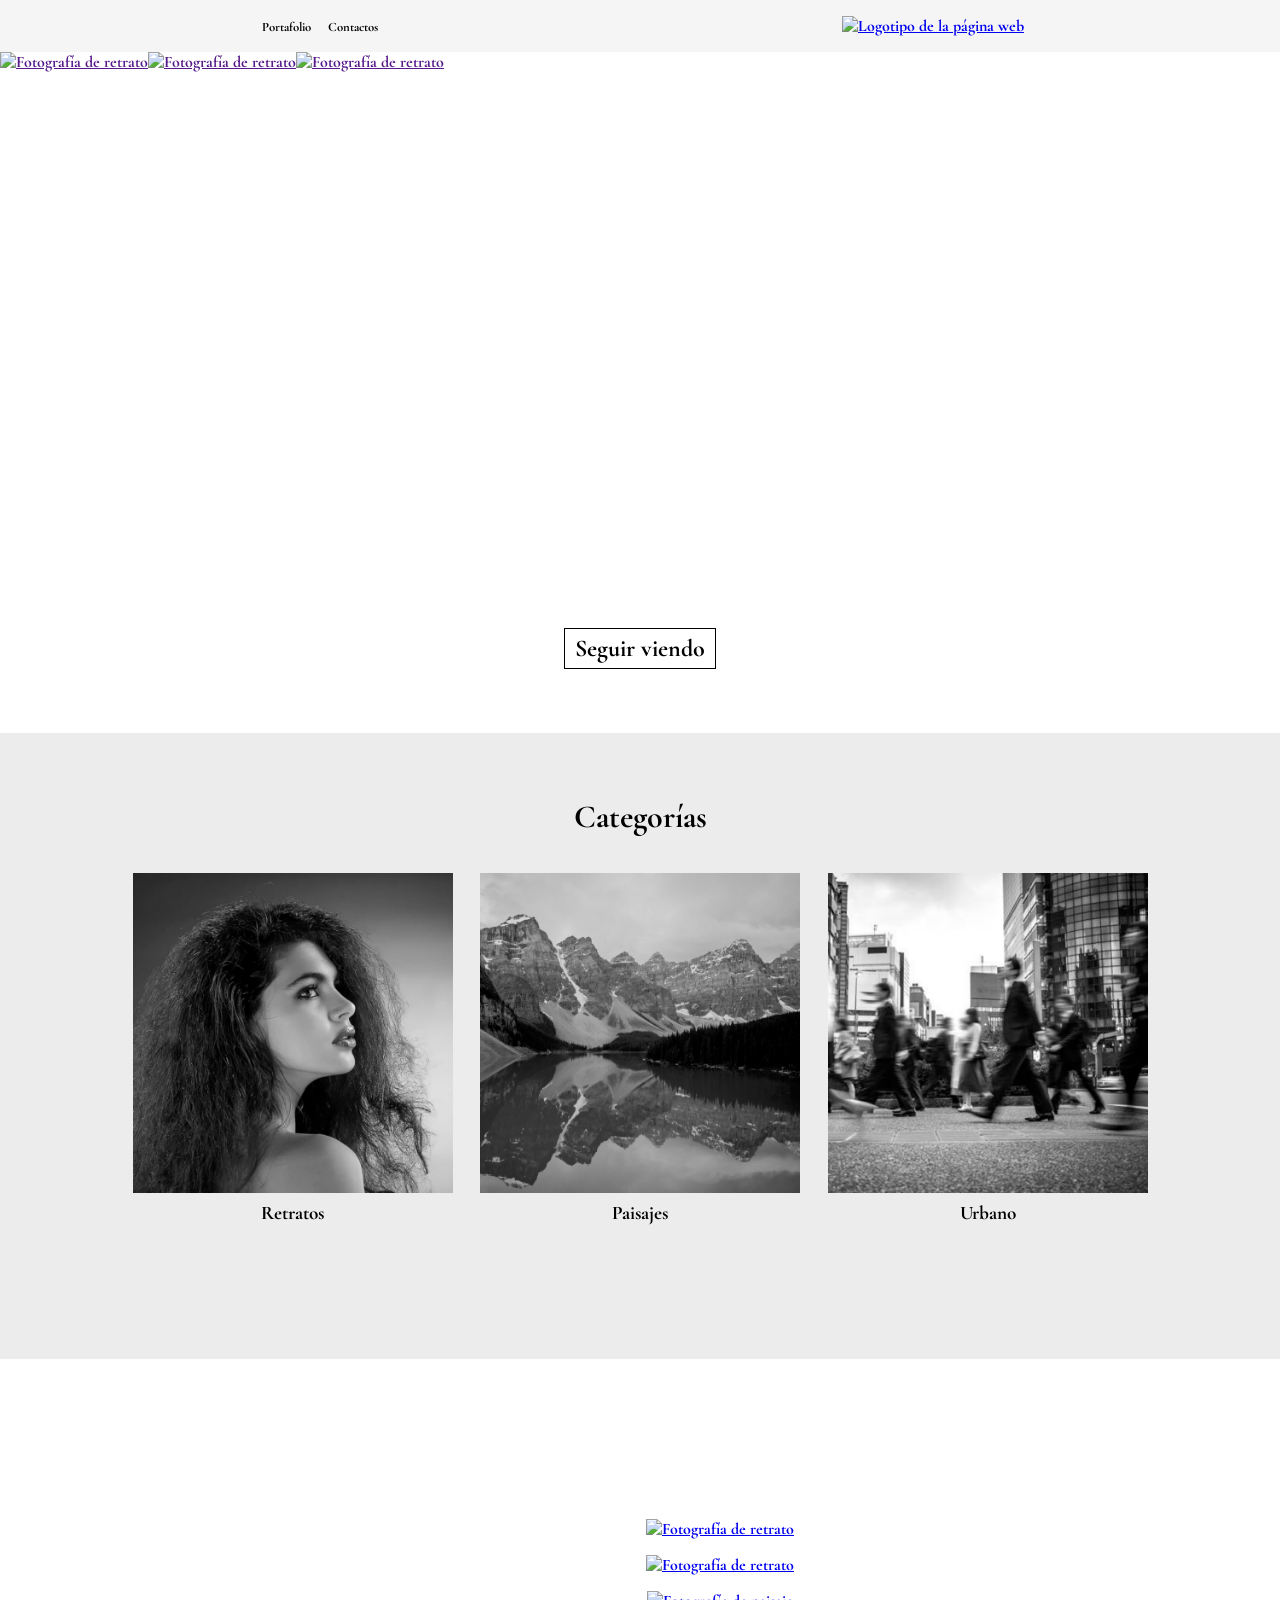
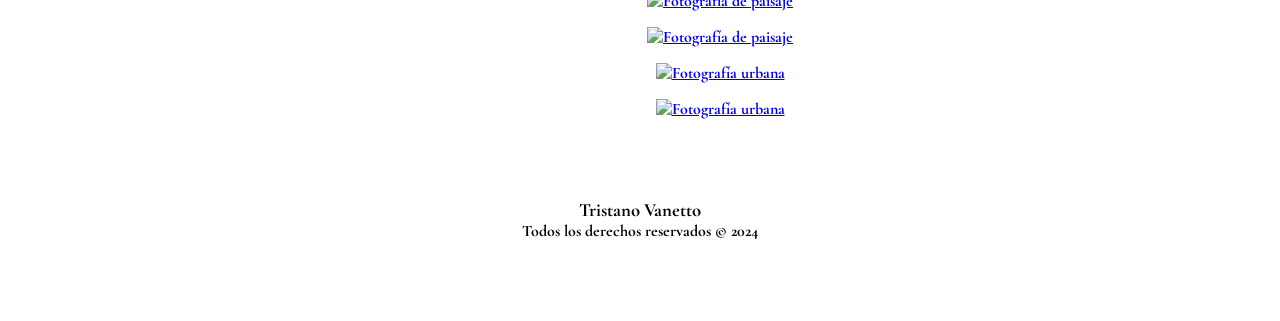
==== index.html @ 68a66fcd "first commit" ====
<!DOCTYPE html>
<html lang="en">
<head>
    <meta charset="UTF-8">
    <meta name="viewport" content="width=device-width, initial-scale=1.0">
    <title>Tristano Venutti</title>
    <link rel="preconnect" href="https://fonts.googleapis.com">
<link rel="preconnect" href="https://fonts.gstatic.com" crossorigin>
<link href="https://fonts.googleapis.com/css2?family=Cormorant+Garamond:ital,wght@0,300;0,400;0,500;0,600;0,700;1,300;1,400;1,500;1,600;1,700&display=swap" rel="stylesheet">
    <link rel="stylesheet" href="css/styles.css">
</head>
<body>

    <header>
        <nav class="headernav">
            <a class="aheader" href="index.html">Portafolio</a>
            <a class="aheader"  href="./pages/contactos.html">Contactos</a>
        </nav>

        <a href="index.html"><img class="logo" src="./img/logo.png" alt="Logotipo de la página web"></a>


    </header>

    <main>
        <div class="ppcontainer">
        <section class="primeraparte">
            <nav class="first_img">
                <a href="">
                    <img class="s1img" src="img/homepage/img1.png" alt="Fotografía de retrato"></a>
                    
                <a href="">
                    <img class="s1img" src="img/homepage/img2.png" alt="Fotografía de retrato"></a>

                <a href="" >
                    <img class="s1img2" src="img/homepage/img3.png" alt="Fotografía de retrato"></a>
            </nav>
        </section>
        <div class="boton">
            <a href="#portfolio">
             <button class="btn">Seguir viendo</button>
            </a>
         </div>
        </div>

         <section class="segundaparte">
            <h1>Categorías</h1>

            <div class="links">
                <nav>
                    <a href="./pages/retratos.html" target="_blank">
                        <img class="imglinks" src="./img/homepage/link1.png" alt="Portafolio fotografía de retratos">
                        <h2>Retratos</h2>
                    </a>

                    <a href="./pages/paisajes.html" target="_blank">
                        <img class="imglinks" src="./img/homepage/link2.png" alt="Portafolio de fotografía de paisaje">
                        <h2>Paisajes</h2>
                    </a>

                    <a href="./pages/urbano.html" target="_blank">
                        <img class="imglinks" src="./img/homepage/link3.png" alt="Portafolio de fotografía urbana">
                        <h2>Urbano</h2>
                    </a>
                </nav>
            </div>
         </section>

         <section class="terceraparte">
            <nav class="second_img">
              <a href="./pages/retratos.html">
                <img id="portfolio" class="s3img" src="img/retratos/img1.png" alt="Fotografía de retrato">
              </a>
              <a href="./pages/retratos.html">
                <img class="s3img" src="img/retratos/img2.png" alt="Fotografía de retrato">
              </a>
              <a href="./pages/paisajes.html">
                <img class="s3img" src="img/paisaje/img1.png" alt="Fotografía de paisaje">
              </a>
              <a href="./pages/paisajes.html">
                <img class="s3img" src="img/paisaje/img2.png" alt="Fotografía de paisaje">
              </a>
              <a href="./pages/urbano..html">
                <img class="s3img" src="img/urbano/img1.png" alt="Fotografía urbana">
              </a>
              <a href="./pages/urbano..html">
                <img class="s3img" src="img/urbano/img2.png" alt="Fotografía urbana">
              </a>
            </nav>
          </section>
          


        
    </main>

    <footer>
        <h3>Tristano Vanetto</h3>
        <p>Todos los derechos reservados © 2024</p>
    </footer>
    
</body>
</html>
---- css/styles.css ----
* {
  margin: 0;
  padding: 0;
  width: auto;
  height: 100;
  font-family: "Cormorant Garamond", serif;
  font-weight: 700;
  font-style: normal;
}

.contactos {
  padding-top: 10rem;
  padding-bottom: 3rem;
}
.contactos h1 {
  text-align: center;
  font-size: 2.5rem;
}
.contactos h2 {
  text-align: center;
  font-size: 1rem;
}

.redes {
  padding-bottom: 12rem;
  display: flex;
  justify-content: center;
  align-items: center;
}
.redes .social {
  display: flex;
  flex-direction: column;
}
.redes .social a {
  padding: 0.7rem;
  display: flex;
  align-items: center;
  text-decoration: none;
  color: inherit;
  transition: transform 0.3s ease;
}
.redes .social a:hover {
  transform: scale(1.1);
}
.redes .social a .socialsimg {
  width: 2rem;
  height: auto;
  margin-right: 0.5rem;
}
.redes .social a h3 {
  font-size: 1rem;
}

header {
  padding: 0.6rem 1rem;
  display: flex;
  align-items: center;
  justify-content: space-between;
  background-color: rgb(245, 245, 245);
}
header .aheader {
  text-decoration: none;
  padding: 0.4rem;
  color: #000000;
  font-size: 0.7rem;
  transition: transform 0.3s ease;
}
header .aheader:hover {
  transform: scale(1.1);
}
header .logo {
  width: 3.7rem;
}

.ppcontainer {
  padding-bottom: 2rem;
}
.ppcontainer .primeraparte {
  display: flex;
  gap: 0;
  align-items: center;
  width: 100%;
  height: 100%;
}
.ppcontainer .primeraparte .first_img, .ppcontainer .primeraparte .terceraparte .second_img, .terceraparte .ppcontainer .primeraparte .second_img {
  display: flex;
  width: 100%;
  height: auto;
  gap: 0;
  overflow: hidden;
}
.ppcontainer .primeraparte .first_img .s1img, .ppcontainer .primeraparte .terceraparte .second_img .s1img, .terceraparte .ppcontainer .primeraparte .second_img .s1img {
  flex: 1;
  height: auto;
  width: 100%;
  object-fit: cover;
}
.ppcontainer .primeraparte .first_img .s1img2, .ppcontainer .primeraparte .terceraparte .second_img .s1img2, .terceraparte .ppcontainer .primeraparte .second_img .s1img2 {
  flex: 1;
  height: auto;
  width: 100%;
  object-fit: cover;
  display: none;
}
.ppcontainer .boton {
  display: flex;
  justify-content: center;
  padding-top: 2rem;
}
.ppcontainer .boton .btn {
  background-color: #ffffff;
  color: #000000;
  border: 1px solid #000000;
  border-radius: 0;
  padding: 0.3rem 0.6rem;
  font-size: 1rem;
  cursor: pointer;
  transition: background-color 0.3s ease, color 0.3s ease;
}
.ppcontainer .boton .btn:hover {
  background-color: #f2f2f2;
  color: black;
}
.ppcontainer .boton .btn:focus {
  outline: none;
}
.ppcontainer .boton .btn:active {
  background-color: #f2f2f2;
}

.segundaparte {
  background-color: rgb(236, 236, 236);
  padding-bottom: 8rem;
  padding-top: 4rem;
}
.segundaparte h1 {
  text-align: center;
}
.segundaparte h2 {
  font-size: 1.2rem;
}
.segundaparte nav {
  padding-top: 2rem;
  display: flex;
  flex-wrap: wrap;
  justify-content: center;
}
.segundaparte a {
  text-decoration: none;
  color: #000000;
  display: flex;
  flex-direction: column;
  align-items: center;
  margin: 0.36rem;
}
.segundaparte .imglinks {
  height: 7rem;
  width: auto;
}

.terceraparte {
  display: flex;
  justify-content: center;
  width: 100%;
  height: 100%;
}
.terceraparte .second_img {
  flex-direction: column;
  align-items: center;
}
.terceraparte .s3img {
  height: auto;
  width: 100%;
  object-fit: cover;
}

footer {
  padding: 5rem 1rem;
}
footer h3 {
  display: flex;
  justify-content: center;
  align-items: center;
}
footer p {
  display: flex;
  justify-content: center;
  align-items: center;
}

@media (min-width: 720px) {
  .primeraparte .first_img .s1img2, .primeraparte .terceraparte .second_img .s1img2, .terceraparte .primeraparte .second_img .s1img2 {
    display: block;
  }
  .segundaparte .imglinks {
    height: 14rem;
  }
}
@media (min-width: 1025px) {
  header {
    padding: 1rem 16rem;
  }
  header .headernav .aheader {
    font-size: 0.8rem;
  }
  .logo {
    width: 4.5rem;
  }
  .ppcontainer {
    padding: 0 0 4rem 0;
    width: 100%;
    height: auto;
  }
  .ppcontainer .primeraparte {
    display: flex;
    gap: 0;
    align-items: center;
  }
  .ppcontainer .primeraparte .first_img, .ppcontainer .primeraparte .terceraparte .second_img, .terceraparte .ppcontainer .primeraparte .second_img {
    height: 34rem;
  }
  .ppcontainer .primeraparte .first_img .s1img2, .ppcontainer .primeraparte .terceraparte .second_img .s1img2, .terceraparte .ppcontainer .primeraparte .second_img .s1img2 {
    display: block;
  }
  .ppcontainer .boton .btn {
    font-size: 1.5rem;
  }
  .segundaparte h1 {
    text-align: center;
    font-size: 2rem;
  }
  .segundaparte .links nav {
    display: flex;
    justify-content: center;
    gap: 1rem;
  }
  .segundaparte .links nav a {
    display: flex;
    flex-direction: column;
    align-items: center;
    transition: transform 0.3s ease;
  }
  .segundaparte .links nav a:hover {
    transform: scale(1.1);
  }
  .segundaparte .links nav a .imglinks {
    height: 20rem;
    width: auto;
    transition: transform 0.3s ease;
  }
  .segundaparte .links nav a .imglinks:hover {
    transform: scale(0.9);
  }
  .segundaparte .links nav a h2 {
    font-size: 1.2rem;
    margin-top: 0.5rem;
  }
  .terceraparte {
    padding-top: 10rem;
    padding-left: 25rem;
    display: flex;
    flex-direction: column;
    align-items: center;
    justify-content: center;
    width: 40rem;
  }
  .terceraparte .second_img {
    display: flex;
    flex-direction: column;
    align-items: center;
    gap: 1rem;
  }
  .terceraparte .second_img a {
    display: flex;
    flex-direction: column;
    align-items: center;
  }
  .terceraparte .second_img a .s3img {
    transition: opacity 0.1s ease;
  }
  .terceraparte .second_img a:hover .s3img {
    opacity: 0.7;
  }
}

/*# sourceMappingURL=styles.css.map */
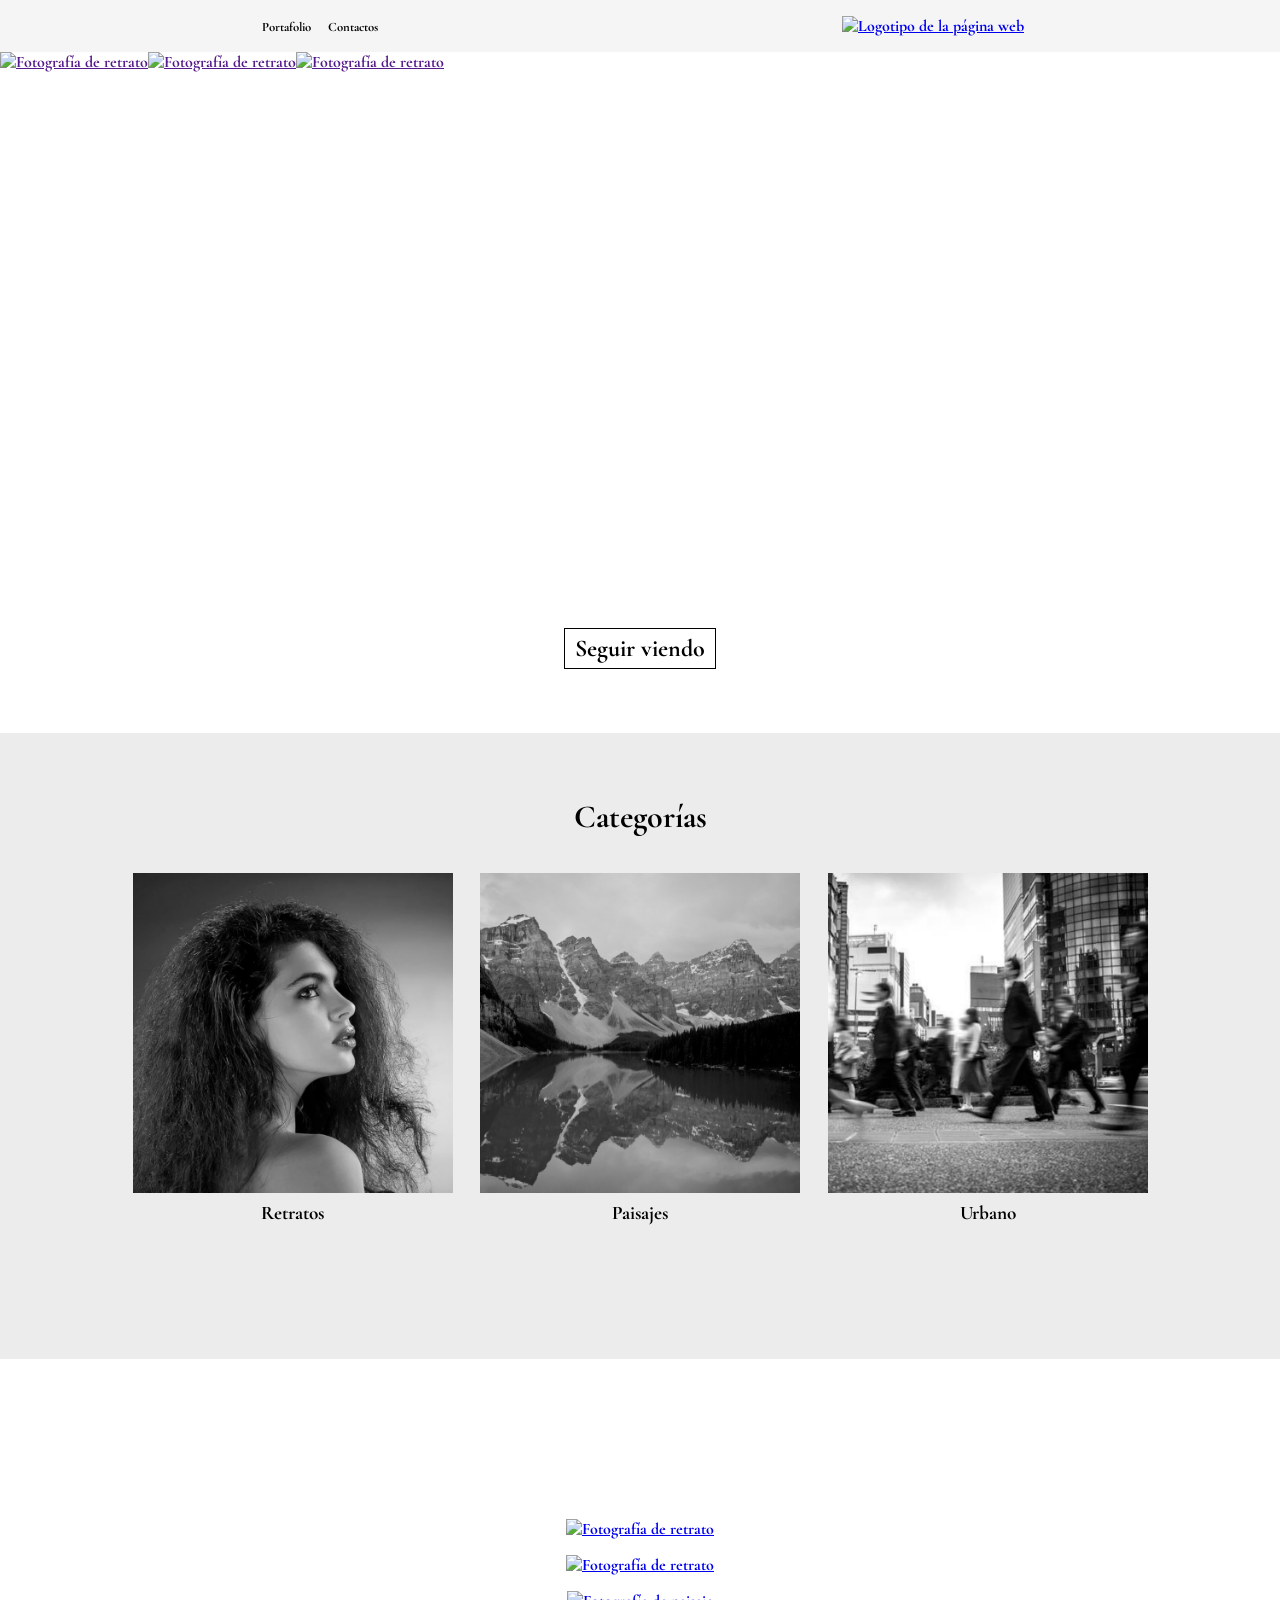
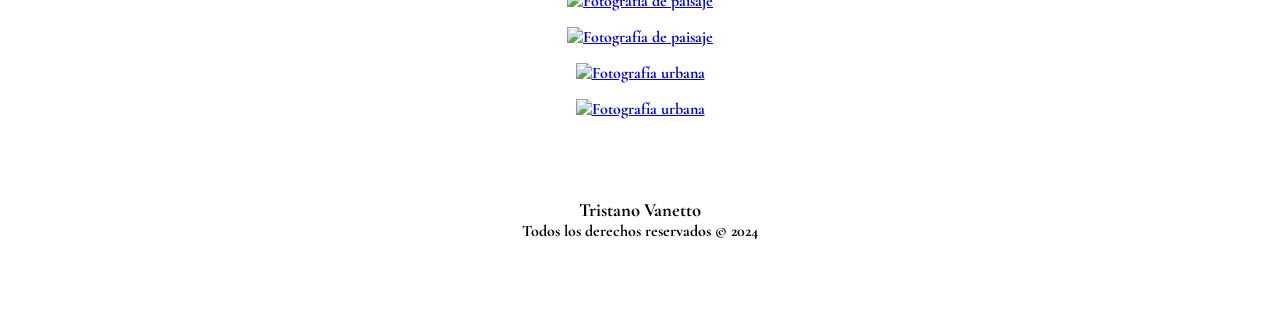
==== commit f4fc293b: "segundo commit modificaciones" ====
--- a/index.html
+++ b/index.html
@@ -5,6 +5,7 @@
     <meta name="viewport" content="width=device-width, initial-scale=1.0">
     <title>Tristano Venutti</title>
     <link rel="preconnect" href="https://fonts.googleapis.com">
+    
 <link rel="preconnect" href="https://fonts.gstatic.com" crossorigin>
 <link href="https://fonts.googleapis.com/css2?family=Cormorant+Garamond:ital,wght@0,300;0,400;0,500;0,600;0,700;1,300;1,400;1,500;1,600;1,700&display=swap" rel="stylesheet">
     <link rel="stylesheet" href="css/styles.css">
--- a/css/styles.css
+++ b/css/styles.css
@@ -257,26 +257,28 @@
   }
   .terceraparte {
     padding-top: 10rem;
-    padding-left: 25rem;
+    display: flex;
+    align-items: center;
+    justify-content: center;
+    width: 100%;
+  }
+  .terceraparte .second_img {
+    display: flex;
+    flex-wrap: wrap;
+    justify-content: center;
+    align-items: center;
+    gap: 1rem;
+  }
+  .terceraparte .second_img a {
     display: flex;
     flex-direction: column;
     align-items: center;
-    justify-content: center;
-    width: 40rem;
-  }
-  .terceraparte .second_img {
-    display: flex;
-    flex-direction: column;
-    align-items: center;
-    gap: 1rem;
-  }
-  .terceraparte .second_img a {
-    display: flex;
-    flex-direction: column;
-    align-items: center;
+    text-align: center;
   }
   .terceraparte .second_img a .s3img {
     transition: opacity 0.1s ease;
+    width: auto;
+    max-width: 40rem;
   }
   .terceraparte .second_img a:hover .s3img {
     opacity: 0.7;
